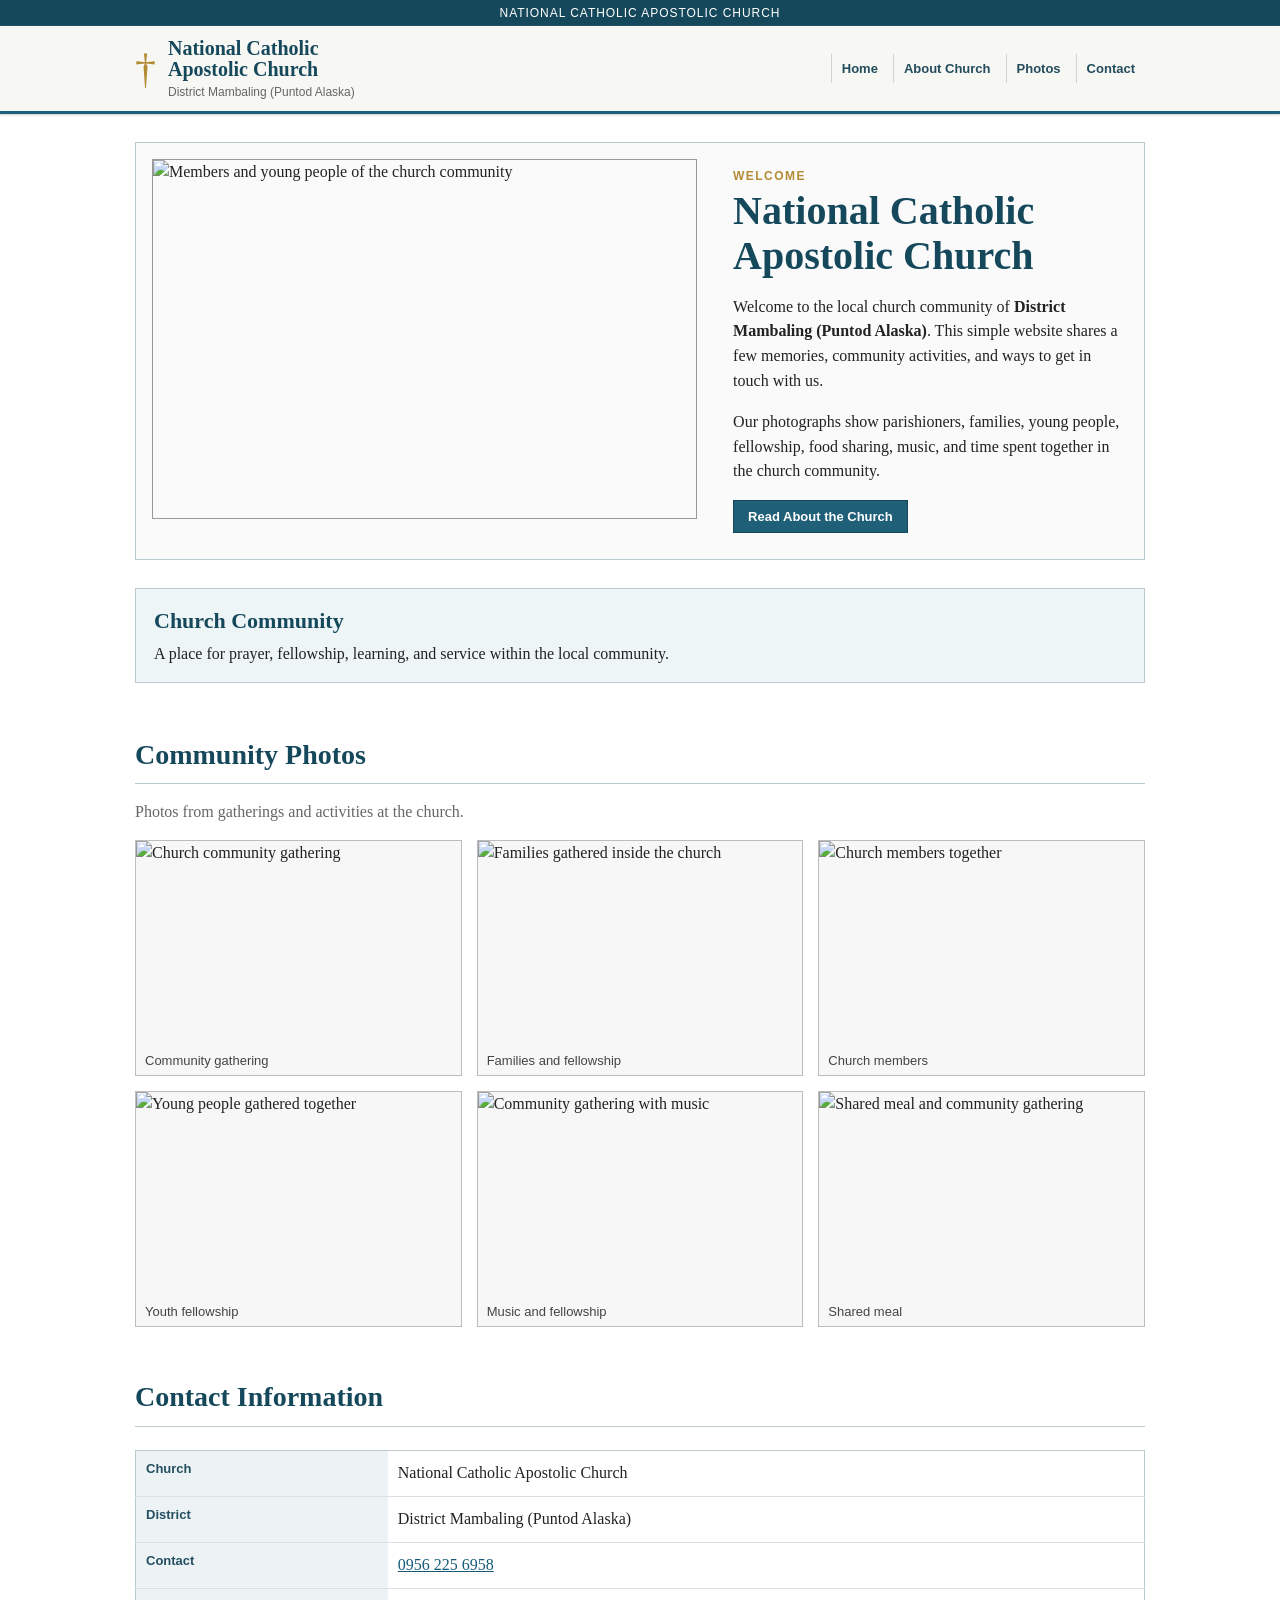
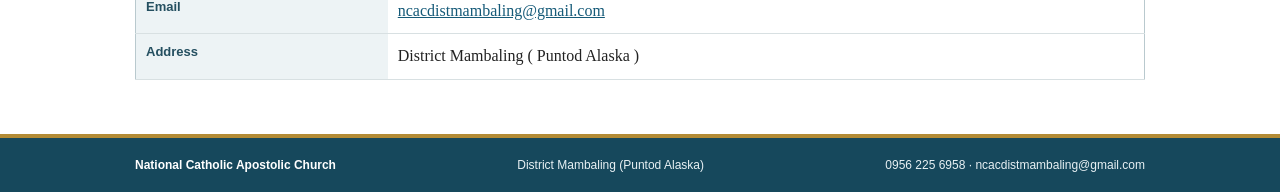
==== index.html @ 60681e1f "Add files via upload" ====
<!doctype html>
<html lang="en">
<head>
<meta charset="utf-8">
<meta name="viewport" content="width=device-width, initial-scale=1">
<meta name="description" content="National Catholic Apostolic Church — District Mambaling (Puntod Alaska).">
<title>National Catholic Apostolic Church | District Mambaling</title>
<link rel="stylesheet" href="styles.css">
</head>
<body>
<div class="topbar">NATIONAL CATHOLIC APOSTOLIC CHURCH</div>

<header class="header">
  <div class="wrap header-inner">
    <div class="site-title"><span class="cross">†</span><div><strong>National Catholic<br>Apostolic Church</strong><small>District Mambaling (Puntod Alaska)</small></div></div>
    <nav>
      <a href="index.html">Home</a>
      <a href="about.html">About Church</a>
      <a href="#gallery">Photos</a>
      <a href="#contact">Contact</a>
    </nav>
  </div>
</header>

<main class="wrap">
  <section class="welcome">
    <div class="welcome-photo">
      <img src="assets/church-community-02.webp" alt="Members and young people of the church community">
    </div>
    <div class="welcome-text">
      <p class="small-title">WELCOME</p>
      <h1>National Catholic Apostolic Church</h1>
      <p>Welcome to the local church community of <strong>District Mambaling (Puntod Alaska)</strong>. This simple website shares a few memories, community activities, and ways to get in touch with us.</p>
      <p>Our photographs show parishioners, families, young people, fellowship, food sharing, music, and time spent together in the church community.</p>
      <a class="button" href="about.html">Read About the Church</a>
    </div>
  </section>

  <section class="notice">
    <h2>Church Community</h2>
    <p>A place for prayer, fellowship, learning, and service within the local community.</p>
  </section>

  <section id="gallery" class="section">
    <h2>Community Photos</h2>
    <p class="intro">Photos from gatherings and activities at the church.</p>
    <div class="photo-grid">
      <figure><img src="assets/church-community-01.webp" alt="Church community gathering"><figcaption>Community gathering</figcaption></figure>
      <figure><img src="assets/church-community-03.webp" alt="Families gathered inside the church"><figcaption>Families and fellowship</figcaption></figure>
      <figure><img src="assets/church-community-04.webp" alt="Church members together"><figcaption>Church members</figcaption></figure>
      <figure><img src="assets/church-youth-01.webp" alt="Young people gathered together"><figcaption>Youth fellowship</figcaption></figure>
      <figure><img src="assets/church-community-06.webp" alt="Community gathering with music"><figcaption>Music and fellowship</figcaption></figure>
      <figure><img src="assets/church-community-08.webp" alt="Shared meal and community gathering"><figcaption>Shared meal</figcaption></figure>
    </div>
  </section>

  <section id="contact" class="contact section">
    <h2>Contact Information</h2>
    <table>
      <tr><th>Church</th><td>National Catholic Apostolic Church</td></tr>
      <tr><th>District</th><td>District Mambaling (Puntod Alaska)</td></tr>
      <tr><th>Contact</th><td><a href="tel:09562256958">0956 225 6958</a></td></tr>
      <tr><th>Email</th><td><a href="mailto:ncacdistmambaling@gmail.com">ncacdistmambaling@gmail.com</a></td></tr>
      <tr><th>Address</th><td>District Mambaling ( Puntod Alaska )</td></tr>
    </table>
  </section>
</main>

<footer>
  <div class="wrap footer-inner">
    <strong>National Catholic Apostolic Church</strong>
    <span>District Mambaling (Puntod Alaska)</span>
    <span>0956 225 6958 · ncacdistmambaling@gmail.com</span>
  </div>
</footer>
</body>
</html>
---- styles.css ----
/* Simple, old-style church website */
:root{--blue:#1f5f78;--blue-dark:#16485c;--pale:#eef5f7;--gold:#b38b35;--line:#b9c9ce;--text:#222;--muted:#666}
*{box-sizing:border-box}
html{scroll-behavior:smooth}
body{margin:0;background:#fff;color:var(--text);font-family:Georgia,"Times New Roman",serif;font-size:16px;line-height:1.55}
a{color:#155a78}
a:hover{text-decoration:underline}
.wrap{max-width:1050px;margin:0 auto;padding-left:20px;padding-right:20px}
.topbar{background:var(--blue-dark);color:#fff;text-align:center;padding:6px 10px;font:12px Arial,sans-serif;letter-spacing:.08em}
.header{background:#f7f7f4;border-bottom:3px solid var(--blue);box-shadow:0 1px 2px #ccc}
.header-inner{display:flex;align-items:center;justify-content:space-between;gap:20px;padding-top:12px;padding-bottom:12px}
.site-title{display:flex;align-items:center;gap:12px;color:var(--blue-dark)}
.site-title .cross{font-size:42px;color:var(--gold);line-height:1}
.site-title strong{display:block;font:700 20px/1.05 Georgia,"Times New Roman",serif}
.site-title small{display:block;margin-top:5px;color:#666;font:12px Arial,sans-serif}
nav{display:flex;flex-wrap:wrap;gap:5px}
nav a{display:block;padding:7px 10px;color:#234c5c;text-decoration:none;font:600 13px Arial,sans-serif;border-left:1px solid #d3d3d3}
nav a:hover{background:#e4eef1;text-decoration:none}
.welcome{display:grid;grid-template-columns:1.15fr .85fr;gap:28px;margin:28px 0;border:1px solid var(--line);padding:16px;background:#fafafa}
.welcome-photo img{display:block;width:100%;height:360px;object-fit:cover;border:1px solid #999}
.welcome-text{padding:10px 8px}
.small-title{margin:0 0 5px;color:var(--gold);font:bold 12px Arial,sans-serif;letter-spacing:.12em}
h1,h2,h3{color:var(--blue-dark);font-weight:700}
h1{font-size:40px;line-height:1.12;margin:6px 0 16px}
h2{font-size:28px;border-bottom:1px solid var(--line);padding-bottom:7px;margin-top:0}
h3{font-size:21px;margin-bottom:6px}
.button{display:inline-block;background:var(--blue);color:#fff;padding:8px 14px;text-decoration:none;font:bold 13px Arial,sans-serif;border:1px solid var(--blue-dark)}
.button:hover{background:var(--blue-dark);text-decoration:none}
.notice{background:var(--pale);border:1px solid var(--line);padding:15px 18px;margin:26px 0}
.notice h2{font-size:22px;margin:0 0 4px;border:0;padding:0}
.notice p{margin:0}
.section{padding:24px 0}
.intro{margin-top:-8px;color:var(--muted)}
.photo-grid{display:grid;grid-template-columns:repeat(3,1fr);gap:15px}
figure{margin:0;border:1px solid #bdbdbd;background:#f7f7f7}
figure img{display:block;width:100%;height:205px;object-fit:cover}
figcaption{padding:7px 9px;font:13px Arial,sans-serif;color:#444}
.contact table{width:100%;border-collapse:collapse;border:1px solid var(--line)}
.contact th,.contact td{text-align:left;padding:10px;border-bottom:1px solid #d8e0e2;vertical-align:top}
.contact th{width:25%;background:#edf3f5;color:#244f60;font:bold 13px Arial,sans-serif}
.page-heading{padding:32px 0 15px;border-bottom:1px solid var(--line)}
.page-heading h1{margin:3px 0 8px}
.about-layout{display:grid;grid-template-columns:1fr 1fr;gap:28px;padding:26px 0}
.about-layout img{width:100%;height:340px;object-fit:cover;border:1px solid #999}
.two-column{display:grid;grid-template-columns:1fr 1fr;gap:20px}
.two-column>div{border:1px solid var(--line);padding:18px;background:#fafafa}
.photo-strip{border-top:1px solid var(--line)}
footer{margin-top:30px;background:var(--blue-dark);color:#e8f1f4;border-top:4px solid var(--gold);padding:20px 0}
.footer-inner{display:flex;gap:18px;justify-content:space-between;flex-wrap:wrap;font:12px Arial,sans-serif}
.footer-inner strong{color:#fff}
@media(max-width:800px){
  .header-inner{align-items:flex-start;flex-direction:column}
  nav{width:100%}
  .welcome,.about-layout,.two-column{grid-template-columns:1fr}
  .photo-grid{grid-template-columns:1fr 1fr}
  .welcome-photo img{height:300px}
}
@media(max-width:520px){
  h1{font-size:32px}
  .photo-grid{grid-template-columns:1fr}
  .site-title strong{font-size:17px}
  nav a{padding:7px 8px}
  .contact th{width:35%}
}
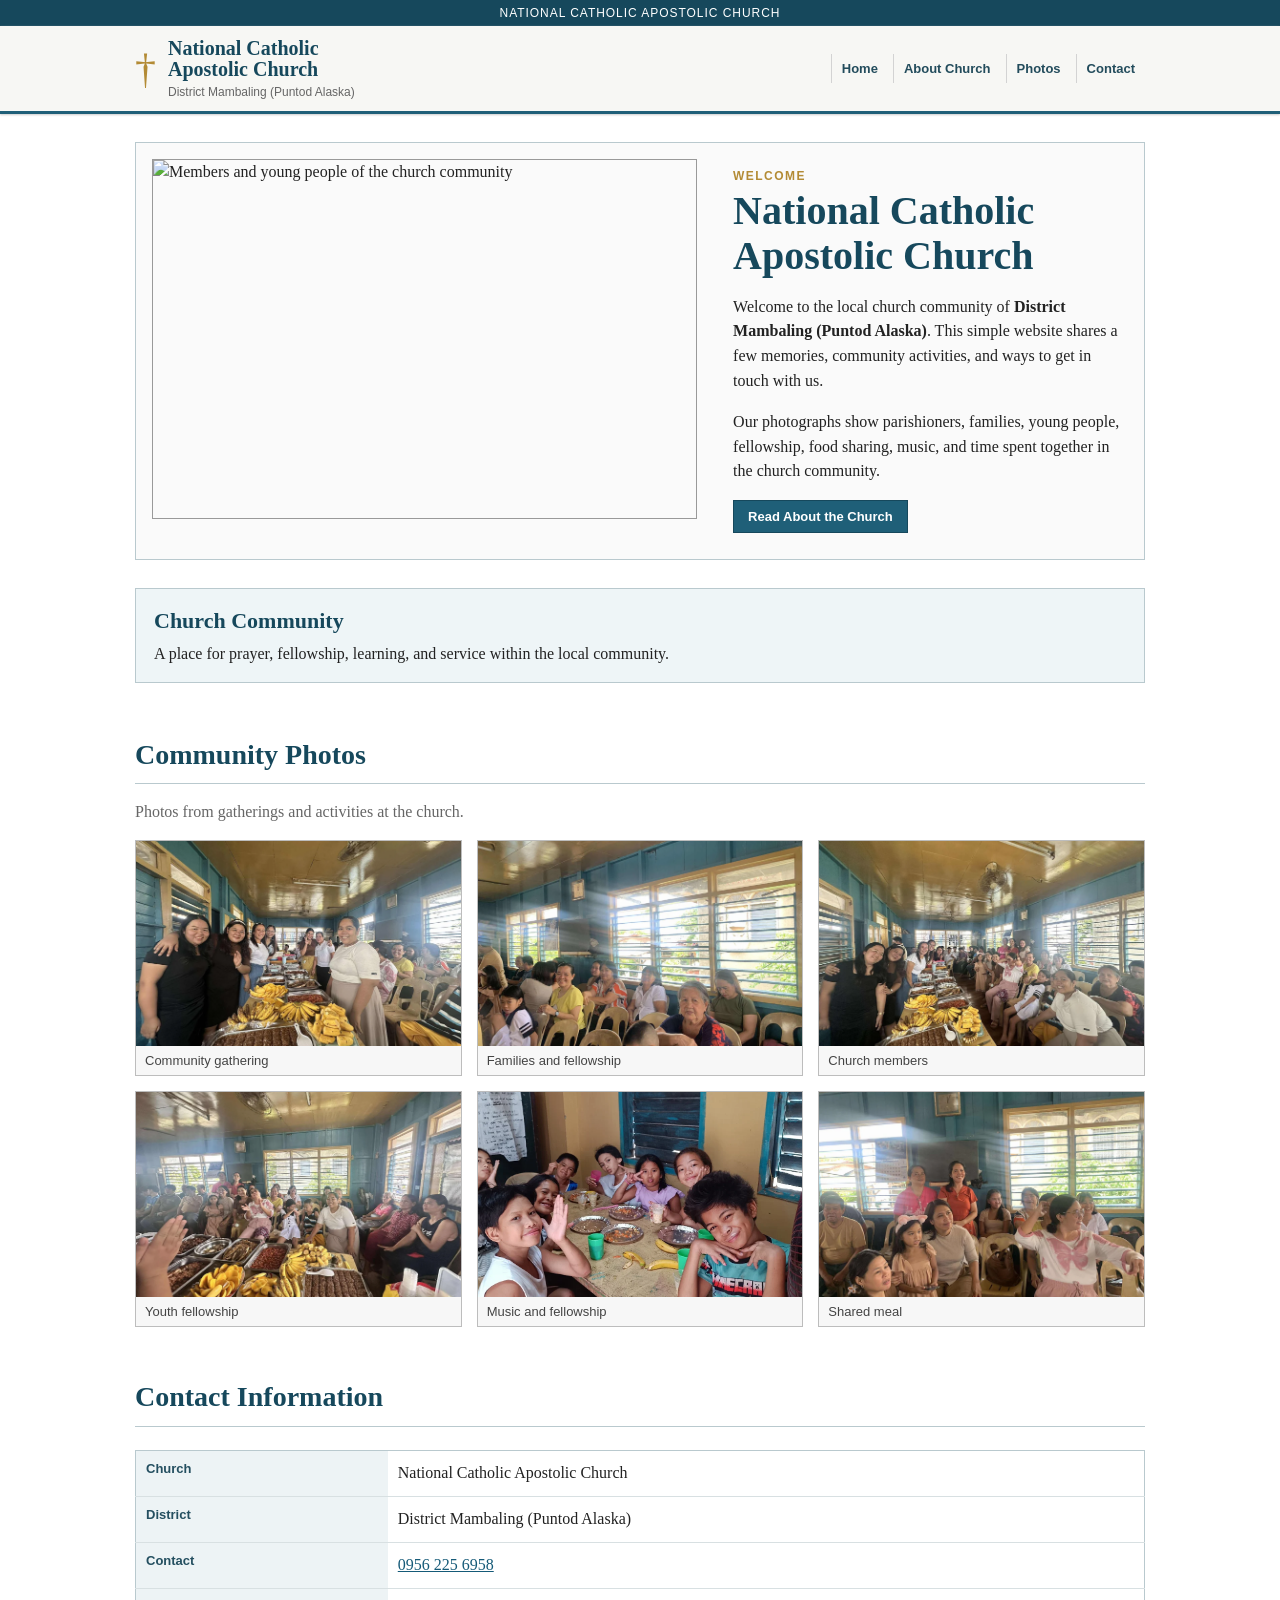
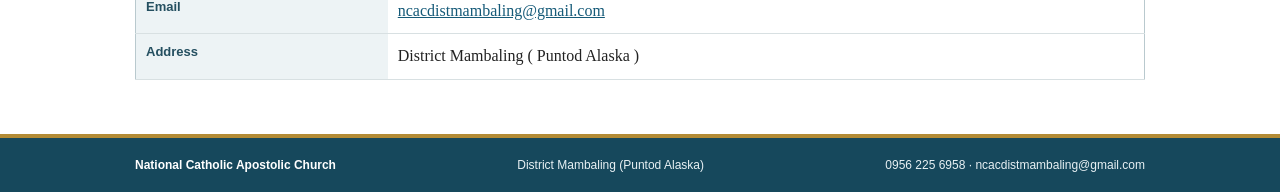
==== commit a9c33321: "Update index.html" ====
--- a/index.html
+++ b/index.html
@@ -45,12 +45,12 @@
     <h2>Community Photos</h2>
     <p class="intro">Photos from gatherings and activities at the church.</p>
     <div class="photo-grid">
-      <figure><img src="assets/church-community-01.webp" alt="Church community gathering"><figcaption>Community gathering</figcaption></figure>
-      <figure><img src="assets/church-community-03.webp" alt="Families gathered inside the church"><figcaption>Families and fellowship</figcaption></figure>
-      <figure><img src="assets/church-community-04.webp" alt="Church members together"><figcaption>Church members</figcaption></figure>
-      <figure><img src="assets/church-youth-01.webp" alt="Young people gathered together"><figcaption>Youth fellowship</figcaption></figure>
-      <figure><img src="assets/church-community-06.webp" alt="Community gathering with music"><figcaption>Music and fellowship</figcaption></figure>
-      <figure><img src="assets/church-community-08.webp" alt="Shared meal and community gathering"><figcaption>Shared meal</figcaption></figure>
+      <figure><img src="church-community-01.webp" alt="Church community gathering"><figcaption>Community gathering</figcaption></figure>
+      <figure><img src="church-community-03.webp" alt="Families gathered inside the church"><figcaption>Families and fellowship</figcaption></figure>
+      <figure><img src="church-community-04.webp" alt="Church members together"><figcaption>Church members</figcaption></figure>
+      <figure><img src="church-youth-01.webp" alt="Young people gathered together"><figcaption>Youth fellowship</figcaption></figure>
+      <figure><img src="church-community-06.webp" alt="Community gathering with music"><figcaption>Music and fellowship</figcaption></figure>
+      <figure><img src="church-community-08.webp" alt="Shared meal and community gathering"><figcaption>Shared meal</figcaption></figure>
     </div>
   </section>
 
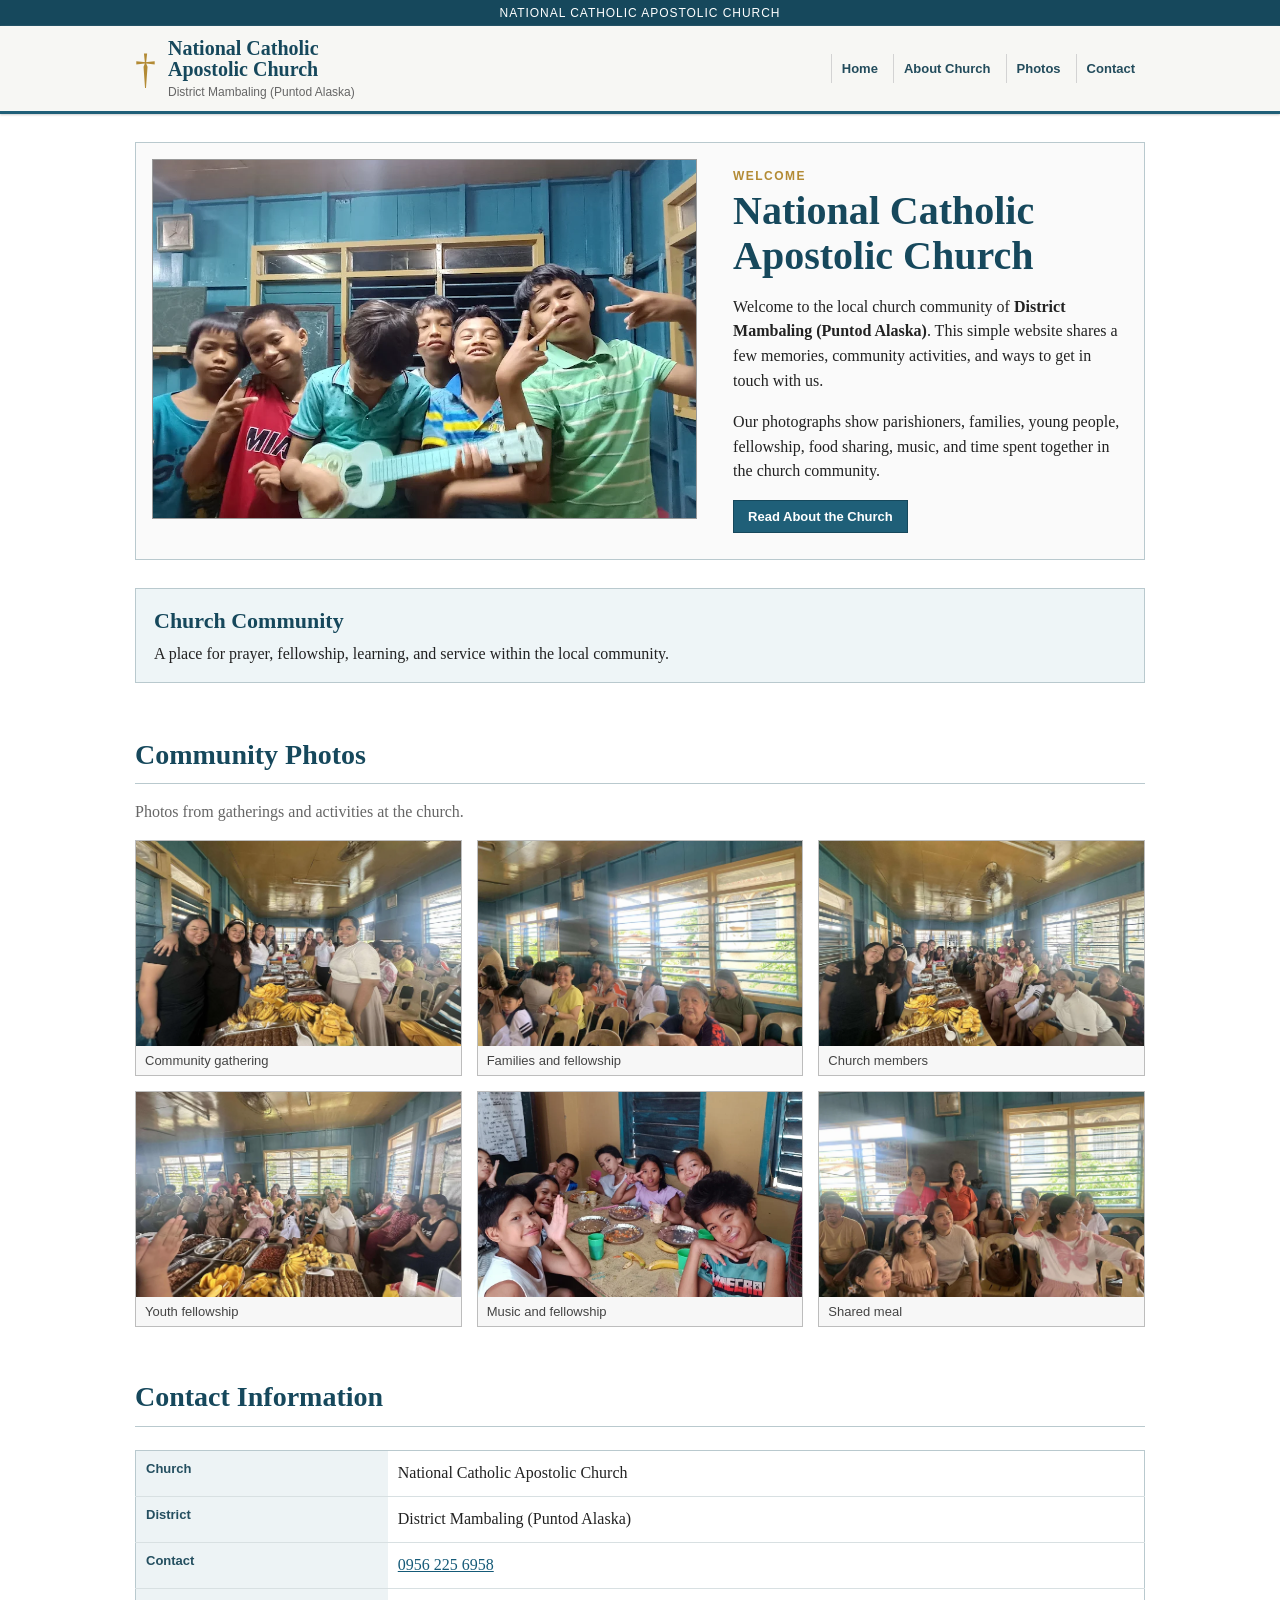
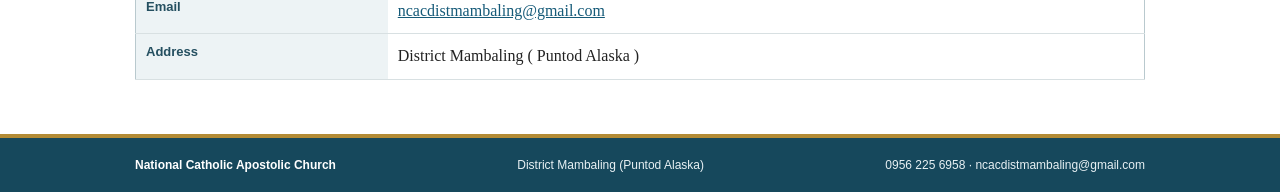
==== commit 24ebf958: "Update index.html" ====
--- a/index.html
+++ b/index.html
@@ -25,7 +25,7 @@
 <main class="wrap">
   <section class="welcome">
     <div class="welcome-photo">
-      <img src="assets/church-community-02.webp" alt="Members and young people of the church community">
+      <img src="church-community-02.webp" alt="Members and young people of the church community">
     </div>
     <div class="welcome-text">
       <p class="small-title">WELCOME</p>
